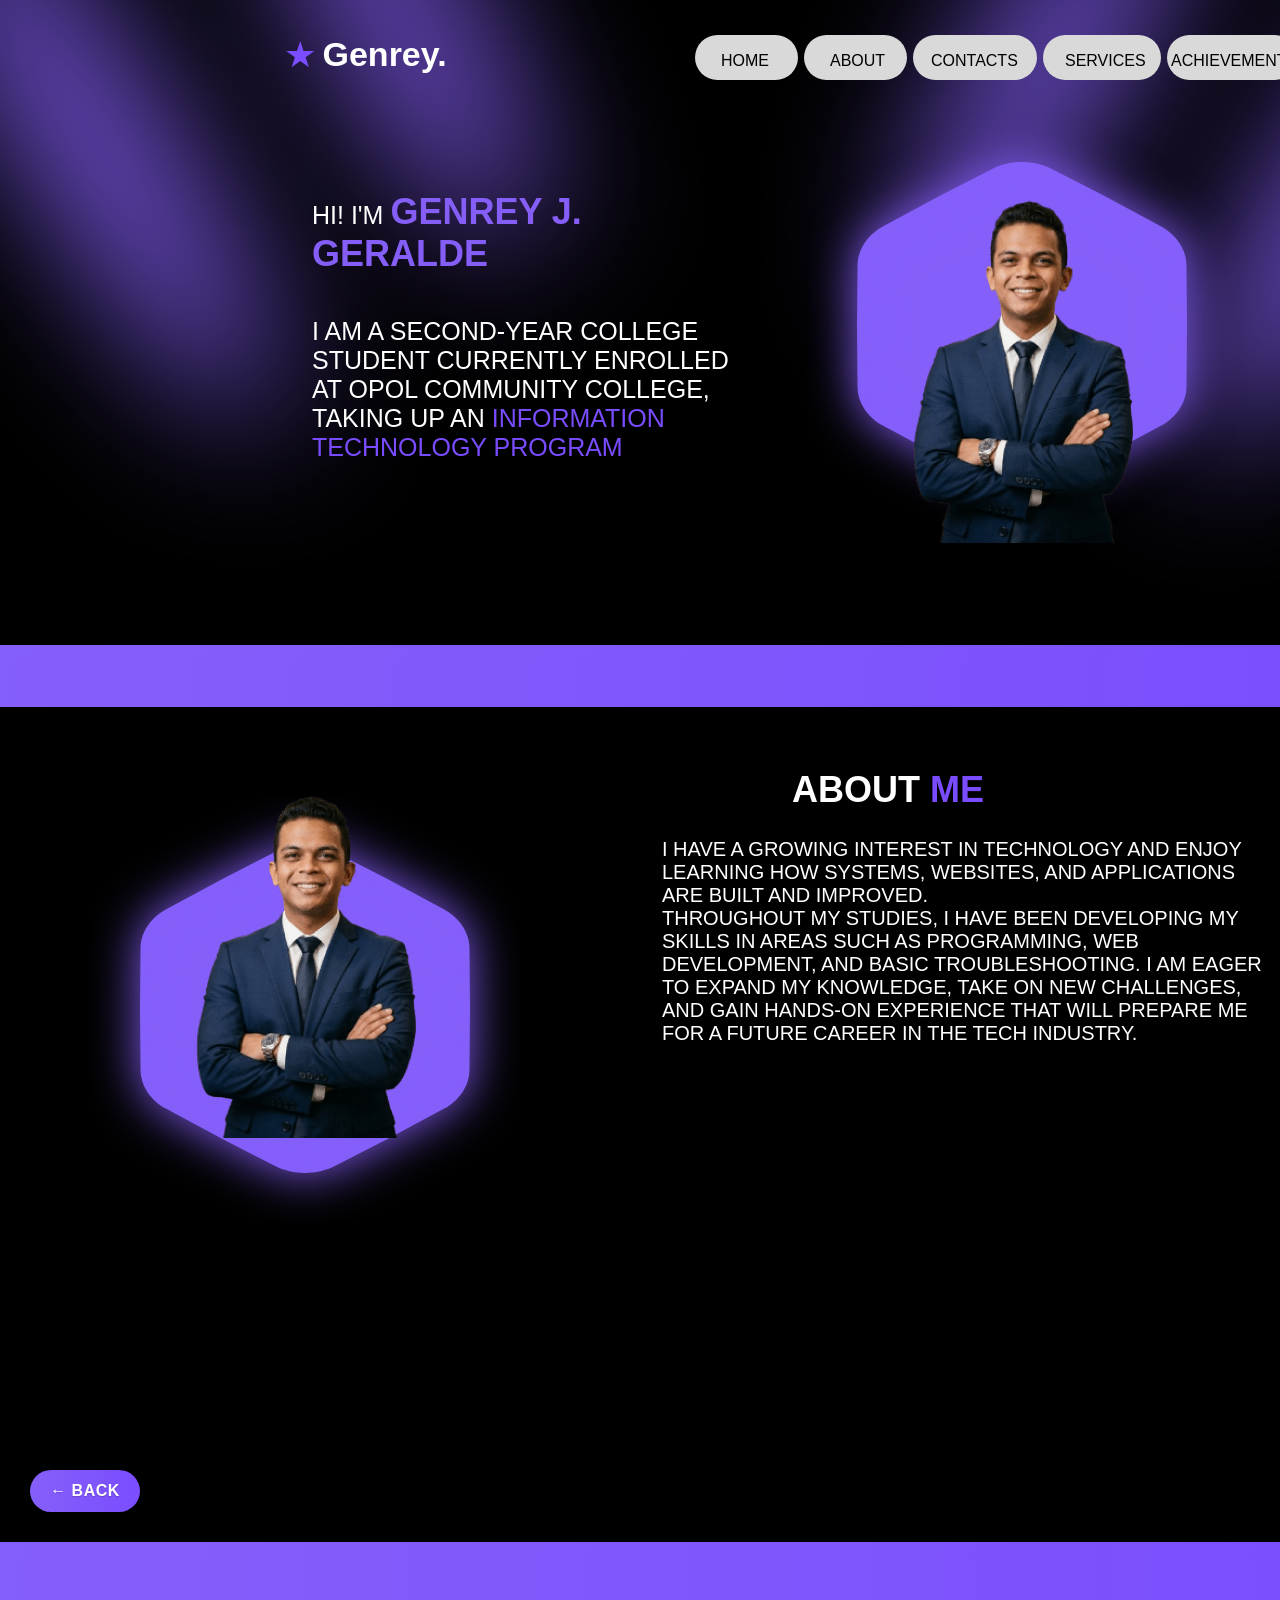
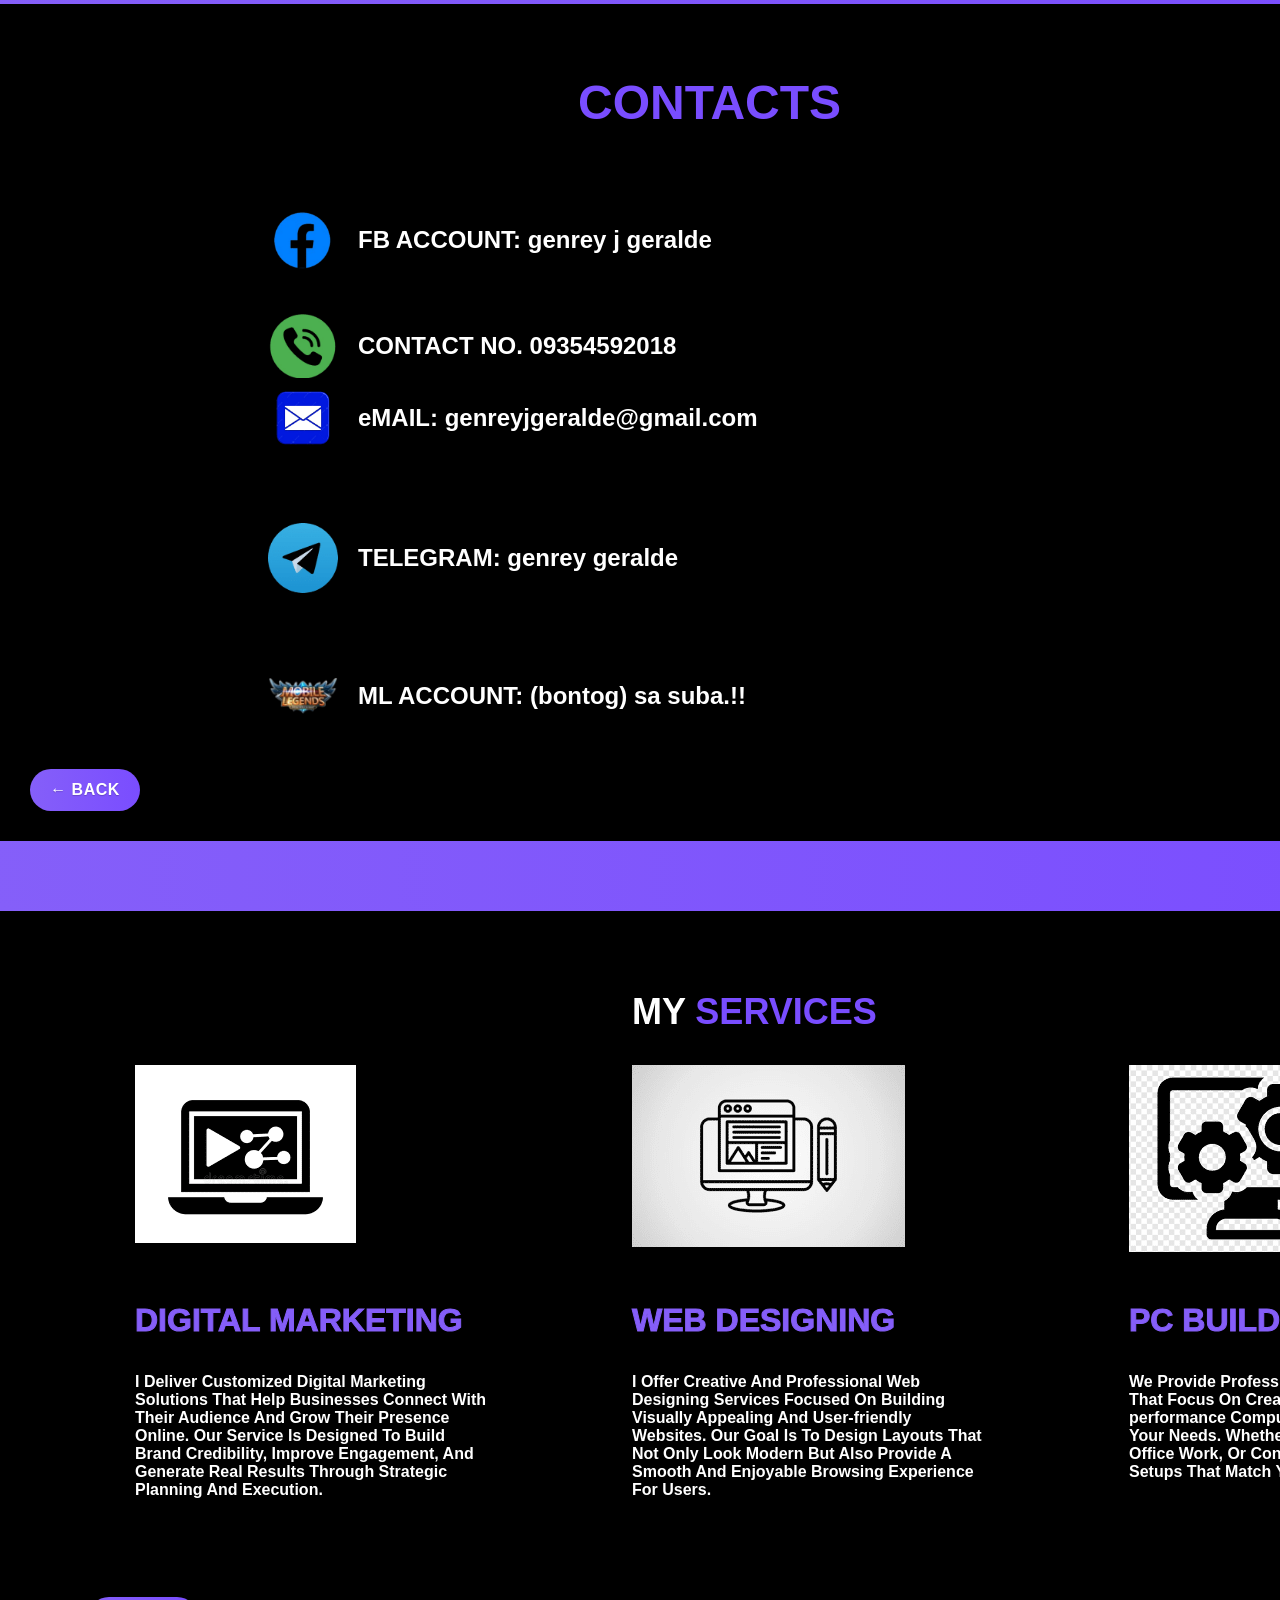
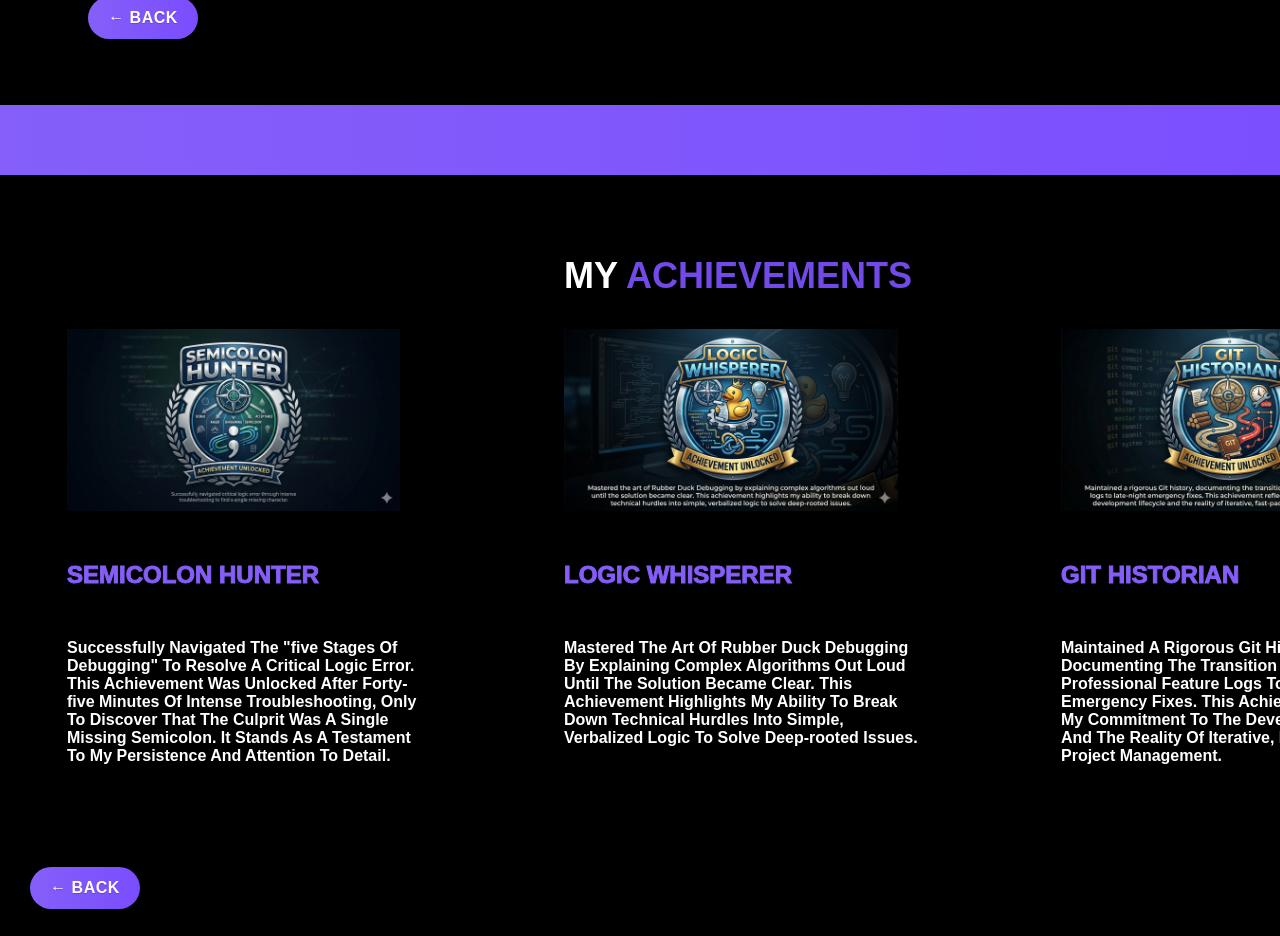
==== index.html @ ebfdf29d "Rename genrey.html to index.html" ====
<!DOCTYPE html>
<html lang="en">
<head>
    <meta charset="UTF-8">
    <meta name="viewport" content="width=device-width, initial-scale=1.0">
    <title>Genrey J. Geralde | Portfolio</title>
    <!-- Pure CSS version - all styles converted from Tailwind & custom classes -->
    <style>
        /* ---------- RESET & BASE ---------- */
        * {
            margin: 0;
            padding: 0;
            box-sizing: border-box;
        }

        html {
            scroll-behavior: smooth;
            background: black;
        }

        body {
            font-family: 'Bricolage Grotesque', Helvetica, sans-serif;
            background: black;
            overflow-x: auto;
        }

        /* Main wrapper - exact match to original dimensions */
        .main-wrapper {
            background: black;
            width: 1440px;
            min-height: 4136px;
            position: relative;
            margin: 0 auto;
            overflow: hidden;
        }

        /* ---------- TYPOGRAPHY & UTILITIES ---------- */
        .font-bricolage {
            font-family: 'Bricolage Grotesque', Helvetica, sans-serif;
        }

        .font-extrabold {
            font-weight: 800;
        }

        .font-medium {
            font-weight: 500;
        }

        .text-white {
            color: white;
        }

        .text-purple {
            color: #794dff;
        }

        .text-purple-light {
            color: #855ef8;
        }

        /* ---------- NAVIGATION BUTTONS ---------- */
        .nav-btn {
            cursor: pointer;
            transition: opacity 0.2s ease, transform 0.15s ease;
            font-family: 'Bricolage Grotesque', Helvetica, sans-serif;
            font-weight: 500;
            color: black;
            font-size: 16px;
            letter-spacing: 0;
            white-space: nowrap;
            position: absolute;
        }

        .nav-btn:hover {
            opacity: 0.7;
            transform: translateY(-1px);
        }

        .nav-btn:active {
            transform: scale(0.96);
        }

        /* ---------- BACK BUTTON (purple rectangle) ---------- */
        .back-rectangle {
            position: absolute;
            bottom: 30px;
            left: 30px;
            width: 110px;
            height: 42px;
            background: linear-gradient(90deg, rgba(133, 95, 249, 1) 0%, rgba(122, 77, 255, 1) 100%);
            border-radius: 50px;
            cursor: pointer;
            transition: all 0.2s ease;
            display: flex;
            align-items: center;
            justify-content: center;
            z-index: 30;
            box-shadow: 0 2px 8px rgba(0, 0, 0, 0.3);
        }

        .back-rectangle:hover {
            opacity: 0.85;
            transform: scale(0.96);
            box-shadow: 0 1px 4px rgba(0, 0, 0, 0.4);
        }

        .back-rectangle:active {
            transform: scale(0.93);
        }

        .back-text {
            font-family: 'Bricolage Grotesque', Helvetica, sans-serif;
            font-weight: 600;
            font-size: 16px;
            color: white;
            letter-spacing: 0.5px;
            text-shadow: 0 1px 1px rgba(0, 0, 0, 0.2);
        }

        /* ---------- SECTION DIVIDER (purple gradient bar) ---------- */
        .section-divider {
            position: absolute;
            top: 0;
            left: 0;
            width: 100%;
            height: 8px;
            background: linear-gradient(90deg, rgba(133, 95, 249, 1) 0%, rgba(122, 77, 255, 1) 100%);
            z-index: 20;
        }

        /* section relative container */
        .section-relative {
            position: relative;
        }

        /* ---------- HOME SECTION ---------- */
        .section-home {
            position: absolute;
            top: 88px;
            left: 0;
            width: 1440px;
            height: 557px;
        }

        .home-text {
            position: absolute;
            top: 103px;
            left: 312px;
            width: 434px;
            font-family: 'Bricolage Grotesque', Helvetica, sans-serif;
            font-weight: 500;
            font-size: 25px;
            color: white;
            line-height: normal;
        }

        .home-text .highlight {
            font-weight: 800;
            color: #855ef8;
            font-size: 36px;
        }

        .home-text .purple-text {
            color: #794dff;
            font-weight: 500;
        }

        /* Images in home */
        .star-2 {
            position: absolute;
            top: 74px;
            left: 857px;
            width: 330px;
            height: 328px;
        }

        .star-3 {
            position: absolute;
            top: 24px;
            left: 807px;
            width: 430px;
            height: 428px;
        }

        /* ---------- NAVBAR (gray pill backgrounds) ---------- */
        .nav-bg-1 {
            position: absolute;
            top: 35px;
            left: 695px;
            width: 103px;
            height: 45px;
            background: #d9d9d9;
            border-radius: 50px;
        }

        .nav-bg-2 {
            position: absolute;
            top: 35px;
            left: 804px;
            width: 103px;
            height: 45px;
            background: #d9d9d9;
            border-radius: 50px;
        }

        .nav-bg-3 {
            position: absolute;
            top: 35px;
            left: 913px;
            width: 124px;
            height: 45px;
            background: #d9d9d9;
            border-radius: 50px;
        }

        .nav-bg-4 {
            position: absolute;
            top: 35px;
            left: 1043px;
            width: 118px;
            height: 45px;
            background: #d9d9d9;
            border-radius: 50px;
        }

        .nav-bg-5 {
            position: absolute;
            top: 35px;
            left: 1167px;
            width: 130px;
            height: 45px;
            background: #d9d9d9;
            border-radius: 50px;
        }

        /* nav labels positions */
        .nav-home {
            top: 52px;
            left: 721px;
        }

        .nav-about {
            top: 52px;
            left: 830px;
        }

        .nav-contacts {
            top: 52px;
            left: 931px;
        }

        .nav-services {
            top: 52px;
            left: 1065px;
        }

        .nav-achievements {
            top: 52px;
            left: 1171px;
        }

        /* Logo + star */
        .logo-area {
            display: flex;
            align-items: center;
            gap: 8px;
            position: absolute;
            top: 35px;
            left: 286px;
        }

        .logo-star {
            width: 28.53px;
            height: 27.14px;
        }

        .logo-text {
            font-family: 'Bricolage Grotesque', Helvetica, sans-serif;
            font-weight: 700;
            color: white;
            font-size: 34px;
            white-space: nowrap;
        }

        .profile-img-home {
            position: absolute;
            top: 86px;
            left: 885px;
            width: 274px;
            height: 369px;
            object-fit: cover;
        }

        /* Background ellipses & blur container */
        .bg-ellipses {
            position: absolute;
            top: -221px;
            left: -133px;
            width: 1746px;
            height: 701px;
            pointer-events: none;
        }

        .ellipse-1 {
            position: absolute;
            top: 221px;
            left: 133px;
            width: 430px;
            height: 573px;
        }

        .ellipse-4 {
            position: absolute;
            top: 221px;
            left: 1172px;
            width: 401px;
            height: 595px;
        }

        .blur-bar {
            position: absolute;
            top: -3px;
            left: 476px;
            width: 120px;
            height: 500px;
            background: #855ef8;
            border-radius: 60px / 250px;
            transform: rotate(-30deg);
            filter: blur(75px);
        }

        .ellipse-3 {
            position: absolute;
            top: 221px;
            left: 896px;
            width: 571px;
            height: 433px;
        }

        /* main divider between sections */
        .divider-bar {
            position: absolute;
            left: -21px;
            width: 1461px;
            height: 62px;
            background: linear-gradient(90deg, rgba(133, 95, 249, 1) 0%, rgba(122, 77, 255, 1) 100%);
        }

        /* ---------- ABOUT SECTION ---------- */
        .section-about {
            position: absolute;
            top: 649px;
            left: 0;
            width: 1440px;
            height: 893px;
        }

        .about-title {
            position: absolute;
            top: 120px;
            left: 792px;
            font-family: 'Bricolage Grotesque', Helvetica, sans-serif;
            font-weight: 800;
            font-size: 36px;
            white-space: nowrap;
        }

        .about-title .white {
            color: white;
        }

        .about-title .purple {
            color: #794dff;
        }

        .star-4 {
            position: absolute;
            top: 196px;
            left: 140px;
            width: 330px;
            height: 328px;
        }

        .star-5 {
            position: absolute;
            top: 146px;
            left: 90px;
            width: 430px;
            height: 428px;
        }

        .about-img {
            position: absolute;
            top: 120px;
            left: 168px;
            width: 274px;
            height: 369px;
            object-fit: cover;
        }

        .about-description {
            position: absolute;
            top: 189px;
            left: 662px;
            width: 609px;
            font-family: 'Bricolage Grotesque', Helvetica, sans-serif;
            font-weight: 500;
            color: white;
            font-size: 20px;
            line-height: normal;
        }

        /* ---------- CONTACTS SECTION ---------- */
        .section-contacts {
            position: absolute;
            top: 1548px;
            left: 0;
            width: 1440px;
            height: 893px;
            overflow: hidden;
            z-index: 10;
        }

        .contacts-title {
            position: absolute;
            top: 127px;
            left: 578px;
            font-family: 'Bricolage Grotesque', Helvetica, sans-serif;
            font-weight: 800;
            font-size: 48px;
            color: #794dff;
            line-height: normal;
        }

        /* contact rows */
        .contact-row {
            position: absolute;
            left: 268px;
            display: flex;
            align-items: center;
            gap: 20px;
        }

        .contact-icon {
            width: 70px;
            height: 70px;
            object-fit: contain;
            border-radius: 8px;
        }

        .contact-label {
            font-family: 'Bricolage Grotesque', Helvetica, sans-serif;
            font-weight: 800;
            font-size: 24px;
            color: white;
            white-space: nowrap;
            line-height: normal;
        }

        .contact-email .contact-label {
            white-space: normal;
        }

        .row-fb {
            top: 257px;
        }

        .row-phone {
            top: 363px;
        }

        .row-email {
            top: 435px;
        }

        .row-telegram {
            top: 575px;
        }

        .row-ml {
            top: 713px;
        }

        /* ---------- SERVICES SECTION ---------- */
        .section-services {
            position: absolute;
            top: 2503px;
            left: 0;
            width: 1440px;
            height: 1000px;
            overflow: hidden;
        }

        .services-grid {
            position: relative;
            width: 1304px;
            height: 836px;
            margin: 0 auto;
            padding: 88px 67px;
            display: grid;
            grid-template-columns: repeat(3, fit-content(100%));
            grid-template-rows: repeat(4, fit-content(100%));
            gap: 50px 139px;
        }

        .services-title {
            grid-row: 1 / 2;
            grid-column: 2 / 3;
            width: 244px;
            height: 24px;
            font-family: 'Bricolage Grotesque', Helvetica, sans-serif;
            font-weight: 800;
            font-size: 36px;
            white-space: nowrap;
        }

        .services-title .white {
            color: white;
        }

        .services-title .purple {
            color: #794dff;
        }

        .service-img-1 {
            grid-row: 2 / 3;
            grid-column: 2 / 3;
            width: 273px;
            height: 182px;
            object-fit: cover;
        }

        .service-img-2 {
            grid-row: 2 / 3;
            grid-column: 3 / 4;
            width: 243px;
            height: 187px;
            object-fit: cover;
        }

        .service-img-3 {
            grid-row: 2 / 3;
            grid-column: 1 / 2;
            width: 221px;
            height: 178px;
            object-fit: cover;
        }

        .service-head-1 {
            grid-row: 3 / 4;
            grid-column: 1 / 2;
            width: 323px;
            height: 21px;
            font-family: 'Bricolage Grotesque', Helvetica, sans-serif;
            font-weight: 800;
            font-size: 32px;
            color: #855ef8;
            -webkit-text-stroke: 1px #855ef8;
            white-space: nowrap;
        }

        .service-head-2 {
            grid-row: 3 / 4;
            grid-column: 2 / 3;
            width: 262px;
            height: 21px;
            font-family: 'Bricolage Grotesque', Helvetica, sans-serif;
            font-weight: 800;
            font-size: 32px;
            color: #855ef8;
            -webkit-text-stroke: 1px #855ef8;
            white-space: nowrap;
        }

        .service-head-3 {
            grid-row: 3 / 4;
            grid-column: 3 / 4;
            width: 145px;
            height: 21px;
            font-family: 'Bricolage Grotesque', Helvetica, sans-serif;
            font-weight: 800;
            font-size: 32px;
            color: #855ef8;
            -webkit-text-stroke: 1px #855ef8;
            white-space: nowrap;
        }

        .service-desc-1 {
            grid-row: 4 / 5;
            grid-column: 1 / 2;
            width: 358px;
            font-family: 'Bricolage Grotesque', Helvetica, sans-serif;
            font-weight: 800;
            font-size: 16px;
            color: white;
            line-height: normal;
        }

        .service-desc-2 {
            grid-row: 4 / 5;
            grid-column: 2 / 3;
            width: 358px;
            font-family: 'Bricolage Grotesque', Helvetica, sans-serif;
            font-weight: 800;
            font-size: 16px;
            color: white;
            line-height: normal;
        }

        .service-desc-3 {
            grid-row: 4 / 5;
            grid-column: 3 / 4;
            width: 358px;
            font-family: 'Bricolage Grotesque', Helvetica, sans-serif;
            font-weight: 800;
            font-size: 16px;
            color: white;
            line-height: normal;
        }

        /* special back button for services grid inner */
        .back-rectangle-services {
            position: absolute;
            bottom: 100px;
            left: 20px;
            width: 110px;
            height: 42px;
            background: linear-gradient(90deg, rgba(133, 95, 249, 1) 0%, rgba(122, 77, 255, 1) 100%);
            border-radius: 50px;
            cursor: pointer;
            display: flex;
            align-items: center;
            justify-content: center;
            transition: all 0.2s ease;
            z-index: 30;
            box-shadow: 0 2px 8px rgba(0,0,0,0.3);
        }

        .back-rectangle-services:hover {
            opacity: 0.85;
            transform: scale(0.96);
        }

        /* ---------- ACHIEVEMENTS SECTION ---------- */
        .section-achievements {
            position: absolute;
            top: 3367px;
            left: 0;
            width: 1440px;
            height: 792px;
            background: black;
        }

        .achievements-grid {
            position: relative;
            width: 100%;
            height: 100%;
            padding: 88px 67px;
            display: grid;
            grid-template-columns: repeat(3, fit-content(100%));
            grid-template-rows: repeat(4, fit-content(100%));
            gap: 50px 139px;
        }

        .achievements-title {
            grid-row: 1 / 2;
            grid-column: 2 / 3;
            width: 354px;
            height: 24px;
            font-family: 'Bricolage Grotesque', Helvetica, sans-serif;
            font-weight: 800;
            font-size: 36px;
            white-space: nowrap;
        }

        .achievements-title .white {
            color: white;
        }

        .achievements-title .purple {
            color: #724ae7;
        }

        .achievement-head-1 {
            grid-row: 3 / 4;
            grid-column: 1 / 2;
            width: 249px;
            font-family: 'Bricolage Grotesque', Helvetica, sans-serif;
            font-weight: 800;
            font-size: 24px;
            color: #855ef8;
            -webkit-text-stroke: 1px #855ef8;
            white-space: nowrap;
        }

        .achievement-head-2 {
            grid-row: 3 / 4;
            grid-column: 2 / 3;
            width: 220px;
            font-family: 'Bricolage Grotesque', Helvetica, sans-serif;
            font-weight: 800;
            font-size: 24px;
            color: #855ef8;
            -webkit-text-stroke: 1px #855ef8;
            white-space: nowrap;
        }

        .achievement-head-3 {
            grid-row: 3 / 4;
            grid-column: 3 / 4;
            width: 176px;
            font-family: 'Bricolage Grotesque', Helvetica, sans-serif;
            font-weight: 800;
            font-size: 24px;
            color: #855ef8;
            -webkit-text-stroke: 1px #855ef8;
            white-space: nowrap;
        }

        .achievement-desc-1 {
            grid-row: 4 / 5;
            grid-column: 1 / 2;
            width: 358px;
            font-family: 'Bricolage Grotesque', Helvetica, sans-serif;
            font-weight: 800;
            font-size: 16px;
            color: white;
            line-height: normal;
        }

        .achievement-desc-2 {
            grid-row: 4 / 5;
            grid-column: 2 / 3;
            width: 358px;
            font-family: 'Bricolage Grotesque', Helvetica, sans-serif;
            font-weight: 800;
            font-size: 16px;
            color: white;
            line-height: normal;
        }

        .achievement-desc-3 {
            grid-row: 4 / 5;
            grid-column: 3 / 4;
            width: 358px;
            font-family: 'Bricolage Grotesque', Helvetica, sans-serif;
            font-weight: 800;
            font-size: 16px;
            color: white;
            line-height: normal;
        }

        .achieve-img-1 {
            grid-row: 2 / 3;
            grid-column: 1 / 2;
            width: 333px;
            height: 182px;
            object-fit: cover;
            justify-self: start;
            align-self: start;
        }

        .achieve-img-2 {
            grid-row: 2 / 3;
            grid-column: 2 / 3;
            width: 334px;
            height: 182px;
            object-fit: cover;
            justify-self: start;
            align-self: start;
        }

        .achieve-img-3 {
            grid-row: 2 / 3;
            grid-column: 3 / 4;
            width: 334px;
            height: 182px;
            object-fit: cover;
            justify-self: start;
            align-self: start;
        }

        .back-rectangle-achievements {
            position: absolute;
            bottom: 50px;
            left: 30px;
            width: 110px;
            height: 42px;
            background: linear-gradient(90deg, rgba(133, 95, 249, 1) 0%, rgba(122, 77, 255, 1) 100%);
            border-radius: 50px;
            cursor: pointer;
            display: flex;
            align-items: center;
            justify-content: center;
            z-index: 30;
            box-shadow: 0 2px 8px rgba(0,0,0,0.3);
            transition: all 0.2s ease;
        }

        .back-rectangle-achievements:hover {
            opacity: 0.85;
            transform: scale(0.96);
        }

        /* ensure images are displayed */
        img {
            display: block;
        }
    </style>
</head>
<body>
<div class="main-wrapper">

    <!-- Background shapes (ellipses + blur) -->
    <div class="bg-ellipses">
        <img class="ellipse-1" src="img/ellipse-1.svg" alt="">
        <img class="ellipse-4" src="img/ellipse-4.svg" alt="">
        <div class="blur-bar"></div>
        <img class="ellipse-3" src="img/ellipse-3.svg" alt="">
    </div>

    <!-- HOME SECTION -->
    <div id="section-home" class="section-home section-relative">
        <div class="home-text">
            HI! I'M <span class="highlight">GENREY J. GERALDE<br/><br/></span>
            I AM A SECOND-YEAR COLLEGE STUDENT CURRENTLY ENROLLED AT OPOL COMMUNITY COLLEGE, TAKING UP AN 
            <span class="purple-text">INFORMATION</span> 
            <span class="purple-text">TECHNOLOGY PROGRAM</span>
        </div>
        <img class="star-2" src="img/star-2.svg" alt="">
        <img class="star-3" src="img/star-3.svg" alt="">
        <img class="profile-img-home" src="img/image-1.png" alt="Profile">
    </div>

    <!-- NAVBAR BACKGROUNDS -->
    <div class="nav-bg-1"></div><div class="nav-bg-2"></div><div class="nav-bg-3"></div>
    <div class="nav-bg-4"></div><div class="nav-bg-5"></div>

    <!-- NAV LABELS -->
    <div onclick="scrollToSection('section-home')" class="nav-btn nav-home">HOME</div>
    <div onclick="scrollToSection('section-about')" class="nav-btn nav-about">ABOUT</div>
    <div onclick="scrollToSection('section-contacts')" class="nav-btn nav-contacts">CONTACTS</div>
    <div onclick="scrollToSection('section-services')" class="nav-btn nav-services">SERVICES</div>
    <div onclick="scrollToSection('section-achievements')" class="nav-btn nav-achievements">ACHIEVEMENTS</div>

    <!-- LOGO -->
    <div class="logo-area">
        <img class="logo-star" src="img/star-1.svg" alt="star">
        <div class="logo-text">Genrey.</div>
    </div>

    <!-- DIVIDER AFTER HOME -->
    <div class="divider-bar" style="top: 645px;"></div>

    <!-- ABOUT SECTION -->
    <div id="section-about" class="section-about section-relative">
        <div class="section-divider"></div>
        <div onclick="backToHome()" class="back-rectangle"><span class="back-text">← BACK</span></div>
        <div class="about-title"><span class="white">ABOUT </span><span class="purple">ME</span></div>
        <img class="star-4" src="img/star-4.svg" alt="">
        <img class="star-5" src="img/star-5.svg" alt="">
        <img class="about-img" src="img/image-2.png" alt="About">
        <div class="about-description">
            I HAVE A GROWING INTEREST IN TECHNOLOGY AND ENJOY LEARNING HOW SYSTEMS, WEBSITES, AND APPLICATIONS ARE BUILT AND IMPROVED.<br/>THROUGHOUT MY STUDIES, I HAVE BEEN DEVELOPING MY SKILLS IN AREAS SUCH AS PROGRAMMING, WEB DEVELOPMENT, AND BASIC TROUBLESHOOTING. I AM EAGER TO EXPAND MY KNOWLEDGE, TAKE ON NEW CHALLENGES, AND GAIN HANDS-ON EXPERIENCE THAT WILL PREPARE ME FOR A FUTURE CAREER IN THE TECH INDUSTRY.
        </div>
    </div>

    <!-- DIVIDER AFTER ABOUT -->
    <div class="divider-bar" style="top: 1542px; left: -11px;"></div>

    <!-- CONTACTS SECTION -->
    <div id="section-contacts" class="section-contacts section-relative">
        <div class="section-divider"></div>
        <div onclick="backToHome()" class="back-rectangle"><span class="back-text">← BACK</span></div>
        <div class="contacts-title">CONTACTS</div>

        <div class="contact-row row-fb">
            <img src="public/image106316-uh6e-200h.png" alt="fb" class="contact-icon">
            <span class="contact-label">FB ACCOUNT: genrey j geralde</span>
        </div>
        <div class="contact-row row-phone">
            <img src="public/image116319-kfi-200h.png" alt="contact" class="contact-icon">
            <span class="contact-label">CONTACT NO. 09354592018</span>
        </div>
        <div class="contact-row row-email">
            <img src="public/image126322-sfm-200h.png" alt="email" class="contact-icon">
            <span class="contact-label">eMAIL: genreyjgeralde@gmail.com</span>
        </div>
        <div class="contact-row row-telegram">
            <img src="public/image136325-mxhq-200h.png" alt="telegram" class="contact-icon">
            <span class="contact-label">TELEGRAM: genrey geralde</span>
        </div>
        <div class="contact-row row-ml">
            <img src="public/image146328-7b7-200h.png" alt="ML" class="contact-icon">
            <span class="contact-label">ML ACCOUNT: (bontog) sa suba.!!</span>
        </div>
    </div>

    <!-- DIVIDER AFTER CONTACTS -->
    <div class="divider-bar" style="top: 2441px; left: -11px;"></div>

    <!-- SERVICES SECTION -->
    <div id="section-services" class="section-services section-relative">
        <div class="section-divider"></div>
        <div class="services-grid">
            <div onclick="backToHome()" class="back-rectangle-services"><span class="back-text">← BACK</span></div>
            <div class="services-title"><span class="white">MY </span><span class="purple">SERVICES</span></div>
            <img class="service-img-1" src="img/image-8.png" alt="web design">
            <img class="service-img-2" src="img/image-9.png" alt="pc build">
            <img class="service-img-3" src="img/image-7.png" alt="digital marketing">
            <div class="service-head-1">DIGITAL MARKETING</div>
            <div class="service-head-2">WEB DESIGNING</div>
            <div class="service-head-3">PC BUILD</div>
            <div class="service-desc-1">I Deliver Customized Digital Marketing Solutions That Help Businesses Connect With Their Audience And Grow Their Presence Online. Our Service Is Designed To Build Brand Credibility, Improve Engagement, And Generate Real Results Through Strategic Planning And Execution.</div>
            <div class="service-desc-2">I Offer Creative And Professional Web Designing Services Focused On Building Visually Appealing And User-friendly Websites. Our Goal Is To Design Layouts That Not Only Look Modern But Also Provide A Smooth And Enjoyable Browsing Experience For Users.</div>
            <div class="service-desc-3">We Provide Professional Pc Building Services That Focus On Creating Reliable, High-performance Computer Systems Tailored To Your Needs. Whether For Gaming, School, Office Work, Or Content Creation, We Design Setups That Match Your Budget And Purpose.</div>
        </div>
    </div>

    <!-- DIVIDER AFTER SERVICES -->
    <div class="divider-bar" style="top: 3305px; left: -11px;"></div>

    <!-- ACHIEVEMENTS SECTION -->
    <div id="section-achievements" class="section-achievements section-relative">
        <div class="section-divider"></div>
        <div class="achievements-grid">
            <div onclick="backToHome()" class="back-rectangle-achievements"><span class="back-text">← BACK</span></div>
            <div class="achievements-title"><span class="white">MY </span><span class="purple">ACHIEVEMENTS</span></div>
            <div class="achievement-head-1">SEMICOLON HUNTER</div>
            <div class="achievement-head-2">LOGIC WHISPERER</div>
            <div class="achievement-head-3">GIT HISTORIAN</div>
            <div class="achievement-desc-1">Successfully Navigated The "five Stages Of Debugging" To Resolve A Critical Logic Error. This Achievement Was Unlocked After Forty-five Minutes Of Intense Troubleshooting, Only To Discover That The Culprit Was A Single Missing Semicolon. It Stands As A Testament To My Persistence And Attention To Detail.</div>
            <div class="achievement-desc-2">Mastered The Art Of Rubber Duck Debugging By Explaining Complex Algorithms Out Loud Until The Solution Became Clear. This Achievement Highlights My Ability To Break Down Technical Hurdles Into Simple, Verbalized Logic To Solve Deep-rooted Issues.</div>
            <div class="achievement-desc-3">Maintained A Rigorous Git History, Documenting The Transition From Professional Feature Logs To Late-night Emergency Fixes. This Achievement Reflects My Commitment To The Development Lifecycle And The Reality Of Iterative, Fast-paced Project Management.</div>
            <img class="achieve-img-1" src="img/gemini-generated-image-b6b7g5b6b7g5b6b7-1.png" alt="achievement1">
            <img class="achieve-img-2" src="img/gemini-generated-image-uy7xhmuy7xhmuy7x-1.png" alt="achievement2">
            <img class="achieve-img-3" src="img/gemini-generated-image-j17e7fj17e7fj17e-1.png" alt="achievement3">
        </div>
    </div>

</div>

<script>
    function scrollToSection(id) {
        const el = document.getElementById(id);
        if (!el) return;
        const top = el.getBoundingClientRect().top + window.scrollY - 30;
        window.scrollTo({ top, behavior: 'smooth' });
    }

    function backToHome() {
        const homeSection = document.getElementById('section-home');
        if (homeSection) {
            const top = homeSection.getBoundingClientRect().top + window.scrollY - 30;
            window.scrollTo({ top, behavior: 'smooth' });
        }
    }
</script>
</body>
</html>
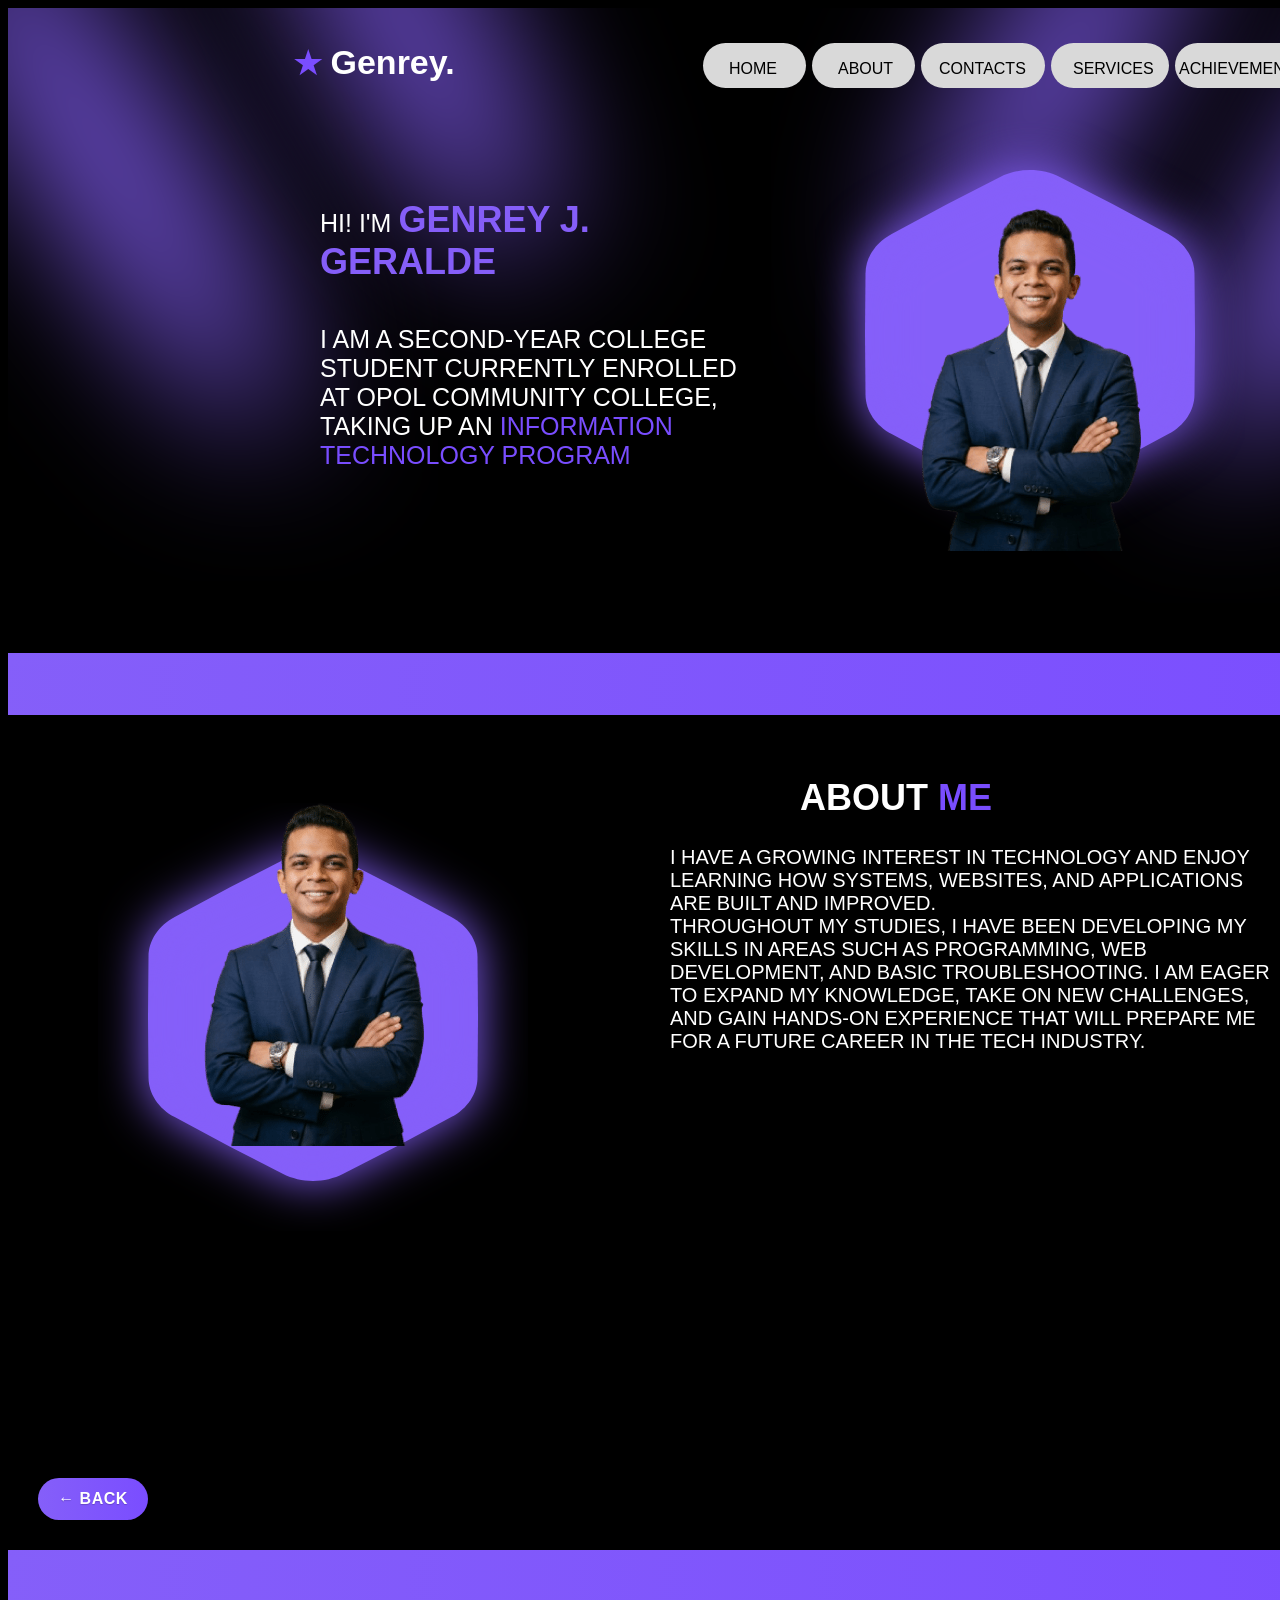
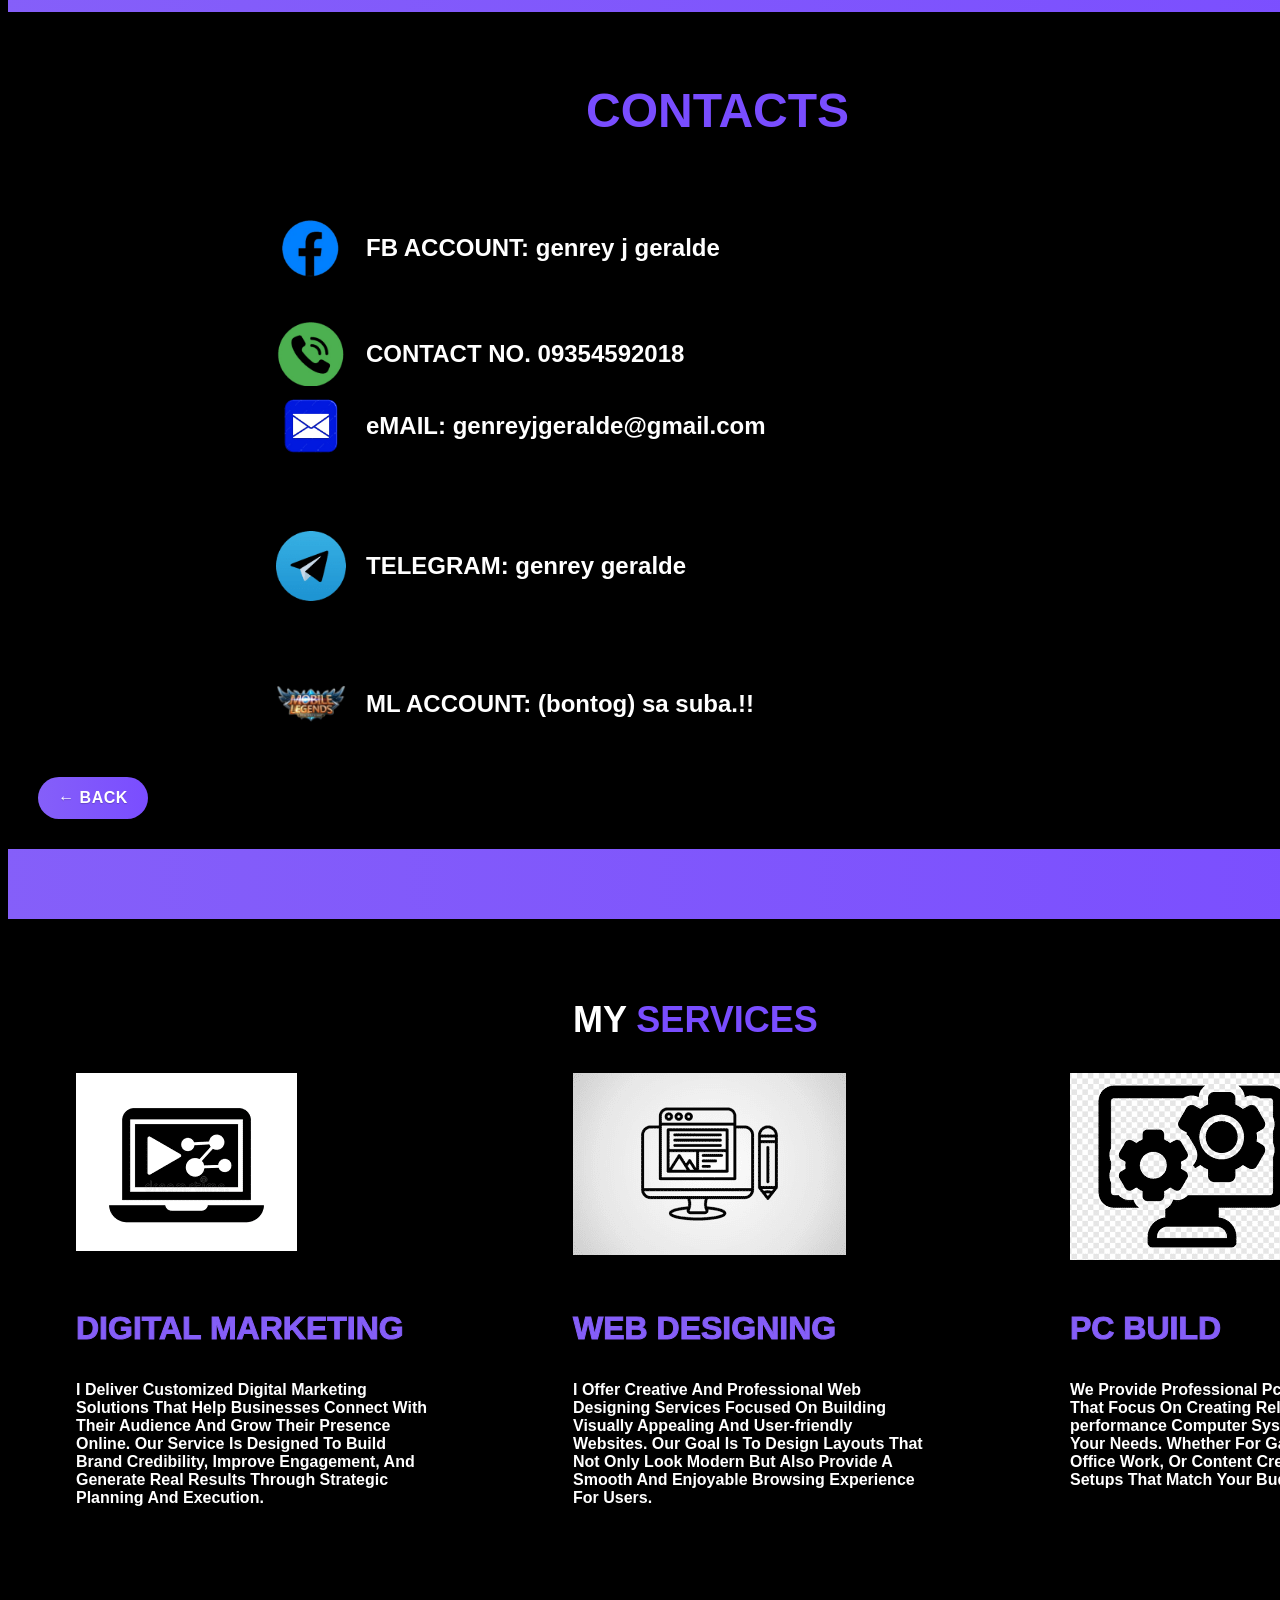
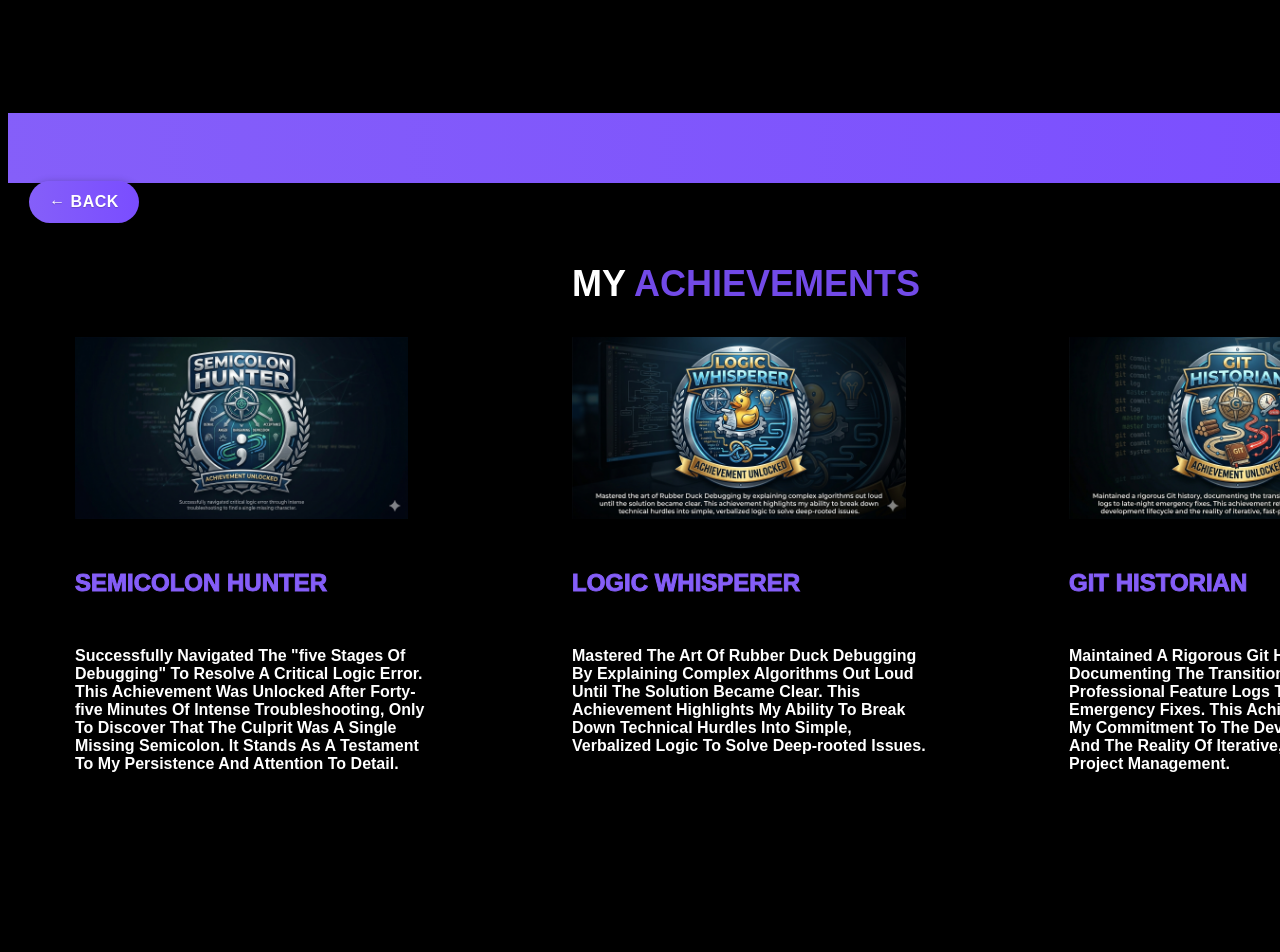
==== commit 5decab02: "color changes" ====
--- a/index.html
+++ b/index.html
@@ -4,10 +4,9 @@
     <meta charset="UTF-8">
     <meta name="viewport" content="width=device-width, initial-scale=1.0">
     <title>Genrey J. Geralde | Portfolio</title>
-    <!-- Pure CSS version - all styles converted from Tailwind & custom classes -->
+
     <style>
-        /* ---------- RESET & BASE ---------- */
-        * {
+        {
             margin: 0;
             padding: 0;
             box-sizing: border-box;
@@ -24,7 +23,7 @@
             overflow-x: auto;
         }
 
-        /* Main wrapper - exact match to original dimensions */
+       
         .main-wrapper {
             background: black;
             width: 1440px;
@@ -34,7 +33,7 @@
             overflow: hidden;
         }
 
-        /* ---------- TYPOGRAPHY & UTILITIES ---------- */
+    
         .font-bricolage {
             font-family: 'Bricolage Grotesque', Helvetica, sans-serif;
         }
@@ -59,7 +58,7 @@
             color: #855ef8;
         }
 
-        /* ---------- NAVIGATION BUTTONS ---------- */
+        
         .nav-btn {
             cursor: pointer;
             transition: opacity 0.2s ease, transform 0.15s ease;
@@ -81,7 +80,7 @@
             transform: scale(0.96);
         }
 
-        /* ---------- BACK BUTTON (purple rectangle) ---------- */
+   
         .back-rectangle {
             position: absolute;
             bottom: 30px;
@@ -118,7 +117,7 @@
             text-shadow: 0 1px 1px rgba(0, 0, 0, 0.2);
         }
 
-        /* ---------- SECTION DIVIDER (purple gradient bar) ---------- */
+  
         .section-divider {
             position: absolute;
             top: 0;
@@ -129,12 +128,12 @@
             z-index: 20;
         }
 
-        /* section relative container */
+
         .section-relative {
             position: relative;
         }
 
-        /* ---------- HOME SECTION ---------- */
+      
         .section-home {
             position: absolute;
             top: 88px;
@@ -183,7 +182,7 @@
             height: 428px;
         }
 
-        /* ---------- NAVBAR (gray pill backgrounds) ---------- */
+    
         .nav-bg-1 {
             position: absolute;
             top: 35px;
@@ -234,7 +233,6 @@
             border-radius: 50px;
         }
 
-        /* nav labels positions */
         .nav-home {
             top: 52px;
             left: 721px;
@@ -292,7 +290,7 @@
             object-fit: cover;
         }
 
-        /* Background ellipses & blur container */
+
         .bg-ellipses {
             position: absolute;
             top: -221px;
@@ -482,7 +480,7 @@
             top: 713px;
         }
 
-        /* ---------- SERVICES SECTION ---------- */
+
         .section-services {
             position: absolute;
             top: 2503px;
@@ -619,7 +617,6 @@
             line-height: normal;
         }
 
-        /* special back button for services grid inner */
         .back-rectangle-services {
             position: absolute;
             bottom: 100px;
@@ -642,7 +639,7 @@
             transform: scale(0.96);
         }
 
-        /* ---------- ACHIEVEMENTS SECTION ---------- */
+       
         .section-achievements {
             position: absolute;
             top: 3367px;
@@ -820,7 +817,6 @@
         <img class="ellipse-3" src="img/ellipse-3.svg" alt="">
     </div>
 
-    <!-- HOME SECTION -->
     <div id="section-home" class="section-home section-relative">
         <div class="home-text">
             HI! I'M <span class="highlight">GENREY J. GERALDE<br/><br/></span>
@@ -833,27 +829,27 @@
         <img class="profile-img-home" src="img/image-1.png" alt="Profile">
     </div>
 
-    <!-- NAVBAR BACKGROUNDS -->
+
     <div class="nav-bg-1"></div><div class="nav-bg-2"></div><div class="nav-bg-3"></div>
     <div class="nav-bg-4"></div><div class="nav-bg-5"></div>
 
-    <!-- NAV LABELS -->
+
     <div onclick="scrollToSection('section-home')" class="nav-btn nav-home">HOME</div>
     <div onclick="scrollToSection('section-about')" class="nav-btn nav-about">ABOUT</div>
     <div onclick="scrollToSection('section-contacts')" class="nav-btn nav-contacts">CONTACTS</div>
     <div onclick="scrollToSection('section-services')" class="nav-btn nav-services">SERVICES</div>
     <div onclick="scrollToSection('section-achievements')" class="nav-btn nav-achievements">ACHIEVEMENTS</div>
 
-    <!-- LOGO -->
+  
     <div class="logo-area">
         <img class="logo-star" src="img/star-1.svg" alt="star">
         <div class="logo-text">Genrey.</div>
     </div>
 
-    <!-- DIVIDER AFTER HOME -->
+   
     <div class="divider-bar" style="top: 645px;"></div>
 
-    <!-- ABOUT SECTION -->
+
     <div id="section-about" class="section-about section-relative">
         <div class="section-divider"></div>
         <div onclick="backToHome()" class="back-rectangle"><span class="back-text">← BACK</span></div>
@@ -866,10 +862,9 @@
         </div>
     </div>
 
-    <!-- DIVIDER AFTER ABOUT -->
+ 
     <div class="divider-bar" style="top: 1542px; left: -11px;"></div>
 
-    <!-- CONTACTS SECTION -->
     <div id="section-contacts" class="section-contacts section-relative">
         <div class="section-divider"></div>
         <div onclick="backToHome()" class="back-rectangle"><span class="back-text">← BACK</span></div>
@@ -897,10 +892,9 @@
         </div>
     </div>
 
-    <!-- DIVIDER AFTER CONTACTS -->
     <div class="divider-bar" style="top: 2441px; left: -11px;"></div>
 
-    <!-- SERVICES SECTION -->
+   
     <div id="section-services" class="section-services section-relative">
         <div class="section-divider"></div>
         <div class="services-grid">
@@ -918,10 +912,10 @@
         </div>
     </div>
 
-    <!-- DIVIDER AFTER SERVICES -->
+  
     <div class="divider-bar" style="top: 3305px; left: -11px;"></div>
 
-    <!-- ACHIEVEMENTS SECTION -->
+  
     <div id="section-achievements" class="section-achievements section-relative">
         <div class="section-divider"></div>
         <div class="achievements-grid">
